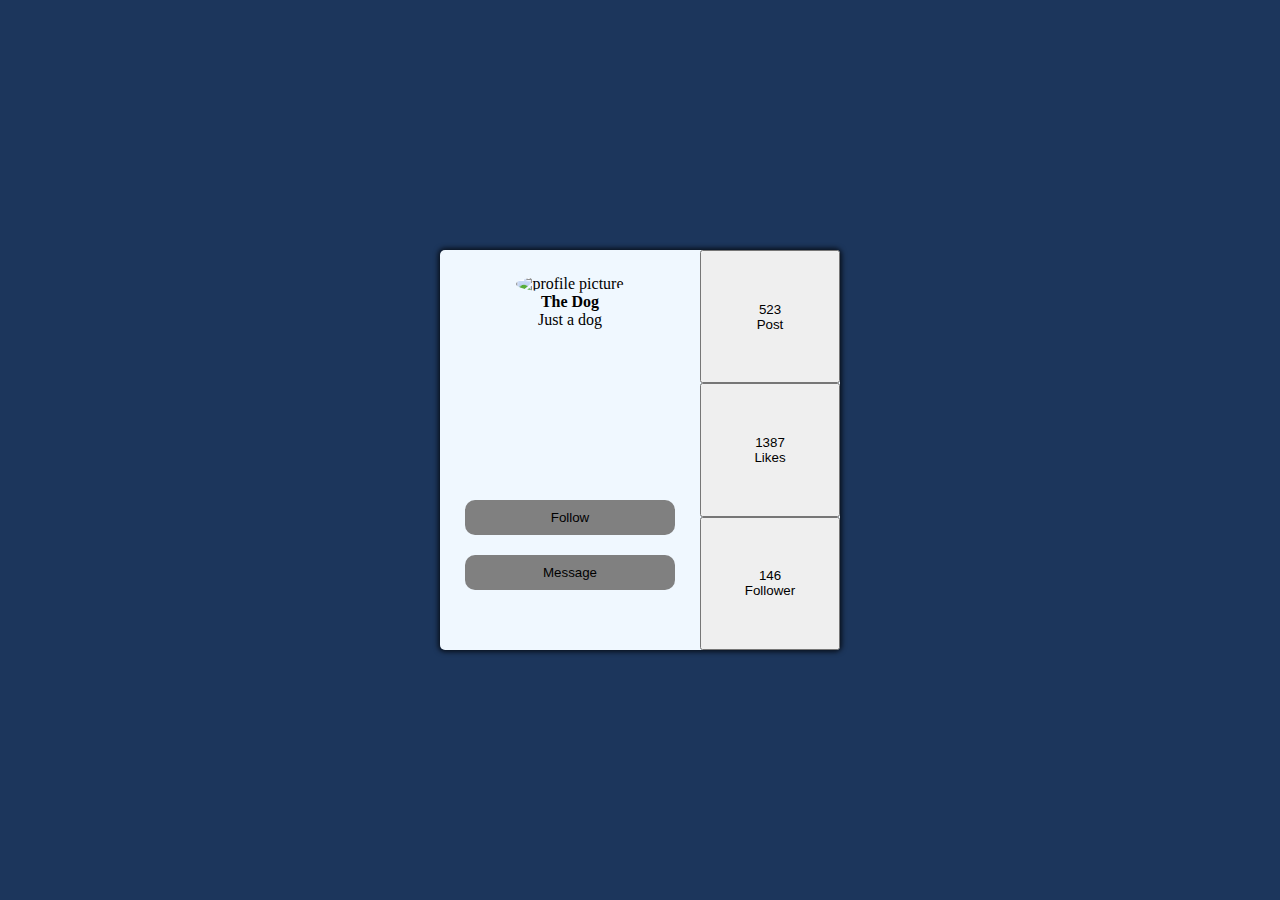
==== Day 2/index.html @ 4c572f06 "Ajout du challenge Day 2 NON FINI" ====
<!doctype html>
<html lang="fr">
<head>
    <meta charset="UTF-8">
    <meta name="viewport"
          content="width=device-width, user-scalable=no, initial-scale=1.0, maximum-scale=1.0, minimum-scale=1.0">
    <meta http-equiv="X-UA-Compatible" content="ie=edge">
    <link rel="stylesheet" href="style.css">
    <title>PROFIL FRAME</title>
</head>
<body>
<main>

    <div class="frame-center">
        <div class="profile">
            <div class="picture">
                <img src="https://cdn.pixabay.com/photo/2017/09/08/12/34/dog-2728661_960_720.jpg"
                     alt="profile picture">
                <h4>The Dog</h4>
                <p>Just a dog</p>
            </div>
            <div class="action">
                <button class="btn">Follow</button>
                <button class="btn">Message</button>
            </div>
        </div>
        <aside>
            <button>
                <span>523</span><br>
                Post
            </button>
            <button>
                <span>1387</span><br>
                Likes
            </button>
            <button>
                <span>146</span><br>
                Follower
            </button>
        </aside>
    </div>

</main>
</body>
</html>
---- Day 2/style.css ----
/*** RESET ***/
* {
    box-sizing: border-box;
    padding: 0;
    margin: 0;
}

/*** VARIABLE ***/
:root {
    --background-main-color: #1C365C;
}

body {
    background: var(--background-main-color);
}

/*** PROFIL ***/
.frame-center {
    background: aliceblue;
    box-shadow: 0 0 5px 2px rgba(0, 0, 0, 0.7);
    border-radius: 5px;
    display: flex;
    left: 50%;
    height: 400px;
    position: absolute;
    transform: translate(-50%, -50%);
    top: 50%;
    width: 400px;
    z-index: 1;
}


.profile {
    display: flex;
    text-align: center;
    justify-content: space-between;
    flex-direction: column;
    position: relative;
    width: 65%;
}
img {
    justify-content: center;
    margin-top: 25px;
    border-radius: 50%;
    width: 100px;
    height: 100px;
}
.action {
    display: flex;
    flex-direction: column;
    margin-bottom: 50px;
}
.btn {
    margin: 10px 25px;
    padding: 10px;
    border-radius: 10px;
    background: grey;
    border: none;
}
aside {
    display: flex;
    flex-direction: column;

    width: 35%;
}
aside button {
    flex-grow: 1;
}
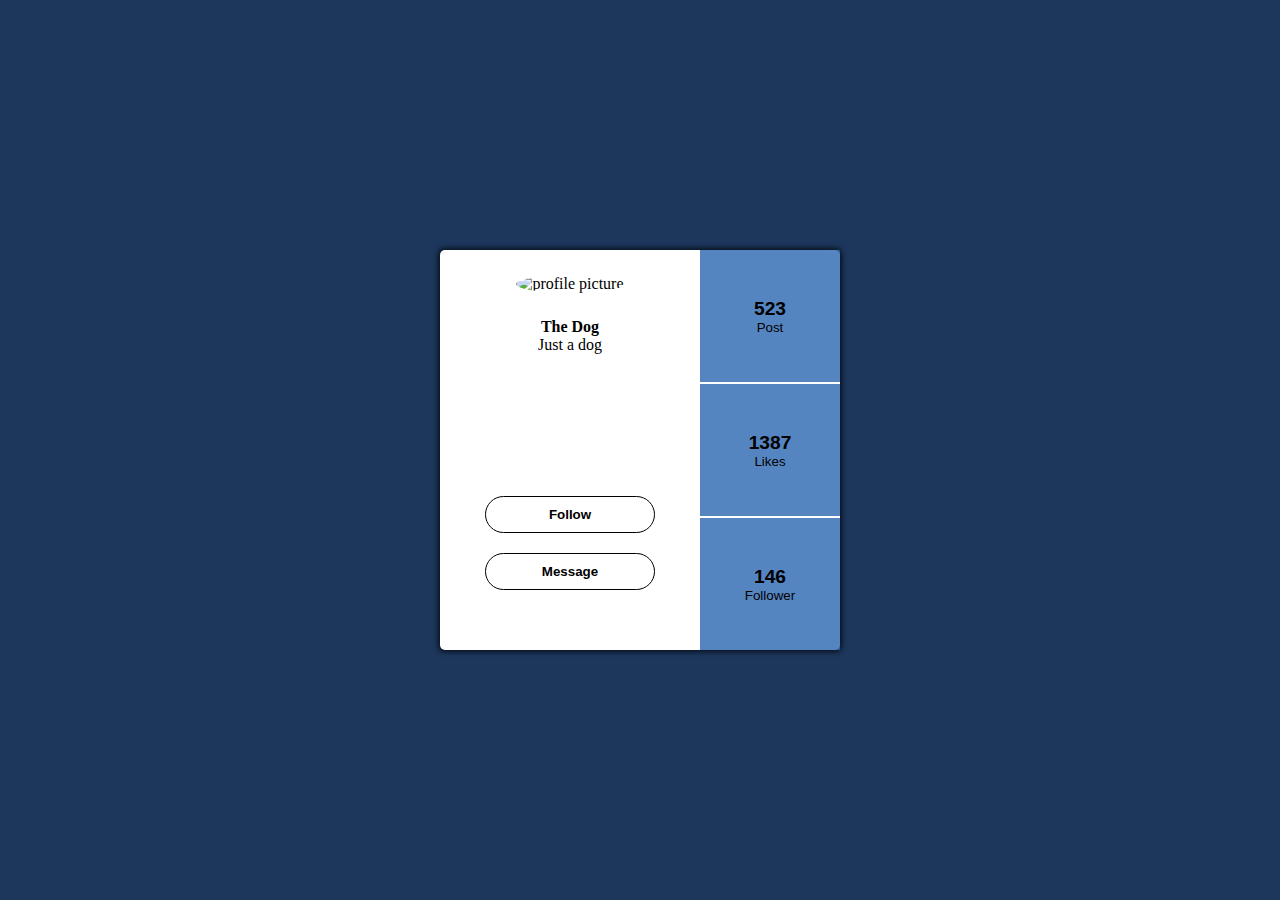
==== commit fb1a06ee: "day 2 fini" ====
--- a/Day 2/index.html
+++ b/Day 2/index.html
@@ -1,45 +1,48 @@
-<!doctype html>
+<!DOCTYPE html>
 <html lang="fr">
-<head>
-    <meta charset="UTF-8">
-    <meta name="viewport"
-          content="width=device-width, user-scalable=no, initial-scale=1.0, maximum-scale=1.0, minimum-scale=1.0">
-    <meta http-equiv="X-UA-Compatible" content="ie=edge">
-    <link rel="stylesheet" href="style.css">
+  <head>
+    <meta charset="UTF-8" />
+    <meta
+      name="viewport"
+      content="width=device-width, user-scalable=no, initial-scale=1.0, maximum-scale=1.0, minimum-scale=1.0"
+    />
+    <meta http-equiv="X-UA-Compatible" content="ie=edge" />
+    <link rel="stylesheet" href="style.css" />
     <title>PROFIL FRAME</title>
-</head>
-<body>
-<main>
+  </head>
+  <body>
+    <main>
+      <div class="frame-center">
+        <div class="profile">
+          <div class="picture">
+            <img
+              src="https://cdn.pixabay.com/photo/2017/09/08/12/34/dog-2728661_960_720.jpg"
+              alt="profile picture"
+            />
 
-    <div class="frame-center">
-        <div class="profile">
-            <div class="picture">
-                <img src="https://cdn.pixabay.com/photo/2017/09/08/12/34/dog-2728661_960_720.jpg"
-                     alt="profile picture">
-                <h4>The Dog</h4>
-                <p>Just a dog</p>
-            </div>
-            <div class="action">
-                <button class="btn">Follow</button>
-                <button class="btn">Message</button>
-            </div>
+            <h4>The Dog</h4>
+            <p>Just a dog</p>
+          </div>
+          <div class="action">
+            <button class="btn">Follow</button>
+            <button class="btn">Message</button>
+          </div>
         </div>
         <aside>
-            <button>
-                <span>523</span><br>
-                Post
-            </button>
-            <button>
-                <span>1387</span><br>
-                Likes
-            </button>
-            <button>
-                <span>146</span><br>
-                Follower
-            </button>
+          <button>
+            <span>523</span><br />
+            Post
+          </button>
+          <button>
+            <span>1387</span><br />
+            Likes
+          </button>
+          <button>
+            <span>146</span><br />
+            Follower
+          </button>
         </aside>
-    </div>
-
-</main>
-</body>
-</html>+      </div>
+    </main>
+  </body>
+</html>
--- a/Day 2/style.css
+++ b/Day 2/style.css
@@ -1,68 +1,92 @@
 /*** RESET ***/
 * {
-    box-sizing: border-box;
-    padding: 0;
-    margin: 0;
+  box-sizing: border-box;
+  padding: 0;
+  margin: 0;
 }
 
 /*** VARIABLE ***/
 :root {
-    --background-main-color: #1C365C;
+  --background-main-color: #1c365c;
 }
 
 body {
-    background: var(--background-main-color);
+  background: var(--background-main-color);
 }
 
 /*** PROFIL ***/
 .frame-center {
-    background: aliceblue;
-    box-shadow: 0 0 5px 2px rgba(0, 0, 0, 0.7);
-    border-radius: 5px;
-    display: flex;
-    left: 50%;
-    height: 400px;
-    position: absolute;
-    transform: translate(-50%, -50%);
-    top: 50%;
-    width: 400px;
-    z-index: 1;
+  background: #fff;
+  box-shadow: 0 0 5px 2px rgba(0, 0, 0, 0.7);
+  border-radius: 5px;
+  display: flex;
+  left: 50%;
+  height: 400px;
+  position: absolute;
+  transform: translate(-50%, -50%);
+  top: 50%;
+  width: 400px;
+  z-index: 1;
 }
 
-
 .profile {
-    display: flex;
-    text-align: center;
-    justify-content: space-between;
-    flex-direction: column;
-    position: relative;
-    width: 65%;
+  display: flex;
+  text-align: center;
+  justify-content: space-between;
+  flex-direction: column;
+  position: relative;
+  width: 65%;
 }
 img {
-    justify-content: center;
-    margin-top: 25px;
-    border-radius: 50%;
-    width: 100px;
-    height: 100px;
+  justify-content: center;
+  margin: 25px 0;
+  border-radius: 50%;
+  width: 100px;
+  height: 100px;
 }
+
 .action {
-    display: flex;
-    flex-direction: column;
-    margin-bottom: 50px;
+  display: flex;
+  flex-direction: column;
+  margin-bottom: 50px;
+  align-items: center;
 }
 .btn {
-    margin: 10px 25px;
-    padding: 10px;
-    border-radius: 10px;
-    background: grey;
-    border: none;
+  margin: 10px 25px;
+  padding: 10px;
+  border-radius: 50px;
+  background: transparent;
+  border: 1px solid black;
+  font-weight: bold;
+  transition: all 0.2s;
+  width: 170px;
+}
+.btn:hover {
+  cursor: pointer;
+  color: white;
+  background: var(--background-main-color);
+  opacity: 0.8;
 }
 aside {
-    display: flex;
-    flex-direction: column;
-
-    width: 35%;
+  display: flex;
+  flex-direction: column;
+  width: 35%;
 }
 aside button {
-    flex-grow: 1;
-}+  flex-grow: 1;
+  margin-bottom: 2px;
+  background: rgba(42, 103, 177, 0.8);
+  border: none;
+  transition: all 0.2s;
+}
+aside button:nth-last-child(1) {
+  margin-bottom: 0;
+}
+aside button:hover {
+  cursor: pointer;
+  background: rgba(42, 103, 177, 1);
+}
+aside button span {
+  font-weight: bold;
+  font-size: 1.2rem;
+}
